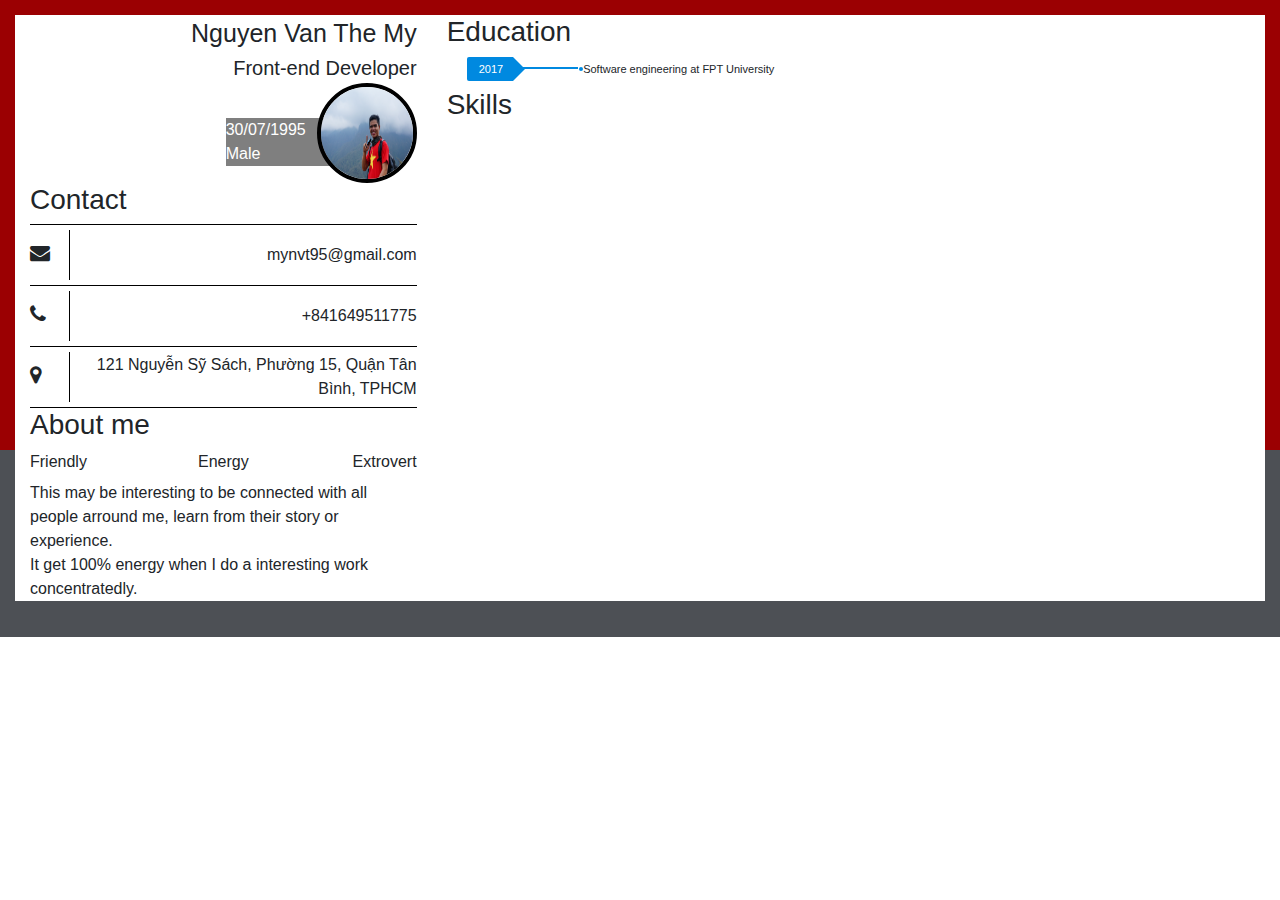
==== CV.html @ 30841711 "[mynvt] first commit" ====
<!DOCTYPE html>
<html>
<head>
    <meta charset="utf-8"/>
    <meta name="viewport" content="width=device-width, initial-scale=1.0" shrink-to-fit="no"/>
    <meta http-equiv="Content-Type" content="text/html;charset=utf-8"/>
    <meta property="fb:app_id" content="850540445088860"/>
    <meta property="og:url" content="https://leulang.herokuapp.com/blogDetail"/>
    <meta property="og:type" content="website"/>
    <meta property="og:title" content="Nguyen Van The My"/>
    <meta property="og:description" content=""/>
    <meta property="og:image" content="img/DSC09929.JPG"/>
    <meta name="keywords" content="Lều Lang, đi lang, du lịch">
    <meta name="author" content="MyNVT">
    <link href="img/DSC09929.JPG" rel="shortcut icon">
    <title>Nguyen Van The My</title>
    <link rel="stylesheet" href="lib/bootstrap-4.0.0-beta.2/dist/css/bootstrap.min.css">
    <link rel="stylesheet" href="lib/font-awesome-4.7.0/css/font-awesome.min.css">
    <link rel="stylesheet" href="css/CVStyle.css">
</head>
<body>
<div class="cv-block">
    <div class="cv-background-top"></div>
    <div class="cv-background-bottom"></div>
    <div class="cv-content-block">
        <div class="cv-content">
            <div class="container-fluid">
                <div class="row">
                    <div class="col-md-4">
                        <div class="personal-information">
                            <div class="name-block">
                                Nguyen Van The My
                            </div>
                            <div class="developer-block">
                                Front-end Developer
                            </div>
                            <div class="imgage-block">
                                <div class="imgage-info-block">
                                    <div class="birthday">
                                        30/07/1995
                                    </div>
                                    <div class="sex">
                                        Male
                                    </div>
                                </div>
                                <div class="avatar">
                                    <img src="img/DSC09929.JPG"/>
                                </div>
                            </div>
                            <div class="contact-block">
                                <h3>Contact</h3>
                                <div class="contact-detail-block">
                                    <div class="contact-detail-item">
                                       <ul>
                                           <li>
                                              <div class="contact-icon">
                                                  <i class="fa fa-envelope"></i>
                                              </div>
                                           </li>
                                           <li>
                                               <div class="contact-content">
                                                   mynvt95@gmail.com
                                               </div>
                                           </li>
                                       </ul>
                                    </div>
                                    <div class="contact-detail-item">
                                        <ul>
                                            <li>
                                                <div class="contact-icon">
                                                    <i class="fa fa-phone"></i>
                                                </div>
                                            </li>
                                            <li>
                                                <div class="contact-content">
                                                    +841649511775
                                                </div>
                                            </li>
                                        </ul>
                                    </div>
                                    <div class="contact-detail-item">
                                        <ul>
                                            <li>
                                                <div class="contact-icon">
                                                    <i class="fa fa-map-marker"></i>
                                                </div>
                                            </li>
                                            <li>
                                                <div class="contact-content">
                                                    121 Nguyễn Sỹ Sách, Phường 15, Quận Tân Bình, TPHCM
                                                </div>
                                            </li>
                                        </ul>
                                    </div>
                                </div>
                            </div>
                            <div class="about-me-block">
                                <h3>About me</h3>
                                <div class="about-me-detail-block">
                                    <div class="about-me-specific">
                                        <ul>
                                            <li>Friendly</li>
                                            <li>Energy</li>
                                            <li>Extrovert</li>
                                        </ul>
                                    </div>
                                    <div class="about-me-thinking">
                                        This may be interesting to be connected with all people arround me, learn from their story or experience.
                                        <br>
                                        It get 100% energy when I do a interesting work concentratedly.
                                    </div>
                                </div>
                            </div>
                        </div>

                    </div>
                    <div class="col-md-8">
                        <div class="education-block">
                            <h3>Education</h3>
                            <ul class="tags">
                                <li><a href="#">
                                    2017
                                    <div class="line">

                                    </div>
                                </a></li>
                                <li>
                                    <div class="education-content">
                                        Software engineering at FPT University
                                    </div>
                                </li>
                            </ul>
                        </div>
                        <div class="Skills">
                            <h3>Skills</h3>
                        </div>
                    </div>
                </div>
            </div>
        </div>
    </div>
</div>
</body>
</html>
<script src="lib/bootstrap-4.0.0-beta.2/assets/js/vendor/jquery-slim.min.js"></script>
<script src="lib/bootstrap-4.0.0-beta.2/assets/js/vendor/popper.min.js"></script>
<script src="lib/bootstrap-4.0.0-beta.2/dist/js/bootstrap.min.js"></script>
<script src="js/CV.js"></script>
---- css/CVStyle.css ----
body {
  margin: 0; }

ul {
  width: 100%;
  margin: 0;
  padding: 0; }
  ul li {
    list-style: none;
    float: left; }

.cv-background-top {
  min-height: 450px;
  background: #9B0002; }

.cv-background-bottom {
  min-height: 187px;
  background: #4D5055; }

.cv-content-block {
  position: absolute;
  top: 0;
  width: 100%; }

.cv-block {
  position: relative; }

.cv-content {
  margin: 15px;
  background: #fff; }

.name-block {
  font-size: 25px;
  text-align: right; }

.developer-block {
  font-size: 20px;
  text-align: right; }

.avatar {
  text-align: right;
  position: absolute;
  width: 100%; }
  .avatar img {
    width: 100px;
    height: 100px;
    border-radius: 50%;
    border: 4px solid #000; }

.imgage-info-block {
  position: absolute;
  top: 35px;
  width: 30%;
  right: 75px;
  background: rgba(0, 0, 0, 0.5);
  color: white; }

.imgage-block {
  position: relative;
  min-height: 100px; }

.contact-block {
  display: inline-block; }

.contact-detail-item {
  padding: 5px 0;
  border-bottom: 1px solid #000;
  float: left;
  width: 100%; }
  .contact-detail-item:first-child {
    border-top: 1px solid #000; }
  .contact-detail-item li {
    width: 90%;
    text-align: right;
    border-left: 1px solid #000;
    height: 50px; }
    .contact-detail-item li:first-child {
      width: 10%;
      border-left: none;
      text-align: left; }
    .contact-detail-item li > div {
      margin-left: auto;
      margin-right: auto;
      position: relative;
      top: 50%;
      transform: translateY(-50%); }

.contact-icon .fa {
  font-size: 20px; }

.about-me-specific {
  display: inline-block;
  width: 100%; }
  .about-me-specific li {
    width: 33.33333%; }
    .about-me-specific li:nth-child(2) {
      text-align: center; }
    .about-me-specific li:nth-child(3) {
      text-align: right; }

.tags {
  display: inline-block;
  width: 100%; }

.tags li, .tags a {
  float: left;
  height: 24px;
  line-height: 24px;
  position: relative;
  font-size: 11px; }

.tags a {
  margin-left: 20px;
  padding: 0 10px 0 12px;
  background: #0089e0;
  color: #fff;
  text-decoration: none;
  -webkit-border-bottom-left-radius: 2px;
  -moz-border-bottom-left-radius: 2px;
  -ms-border-bottom-left-radius: 2px;
  -o-border-bottom-left-radius: 2px;
  border-bottom-left-radius: 2px;
  -webkit-border-top-left-radius: 2px;
  -moz-border-top-left-radius: 2px;
  -ms-border-top-left-radius: 2px;
  -o-border-top-left-radius: 2px;
  border-top-left-radius: 2px; }

.tags a:before {
  content: "";
  float: left;
  position: absolute;
  top: 0;
  right: -12px;
  width: 0;
  height: 0;
  border-color: transparent transparent transparent #0089e0;
  border-style: solid;
  border-width: 12px 0 12px 12px; }

.tags a:after {
  content: "";
  position: absolute;
  top: 10px;
  right: -70px;
  float: left;
  width: 4px;
  height: 4px;
  -webkit-border-radius: 2px;
  -moz-border-radius: 2px;
  -ms-border-radius: 2px;
  -o-border-radius: 2px;
  border-radius: 2px;
  background: #0089e0; }

.line {
  position: absolute;
  top: 44%;
  left: 90%;
  width: 70px;
  height: 2px;
  background: #0089e0; }

.education-content {
  padding-left: 70px; }

/*# sourceMappingURL=CVStyle.css.map */
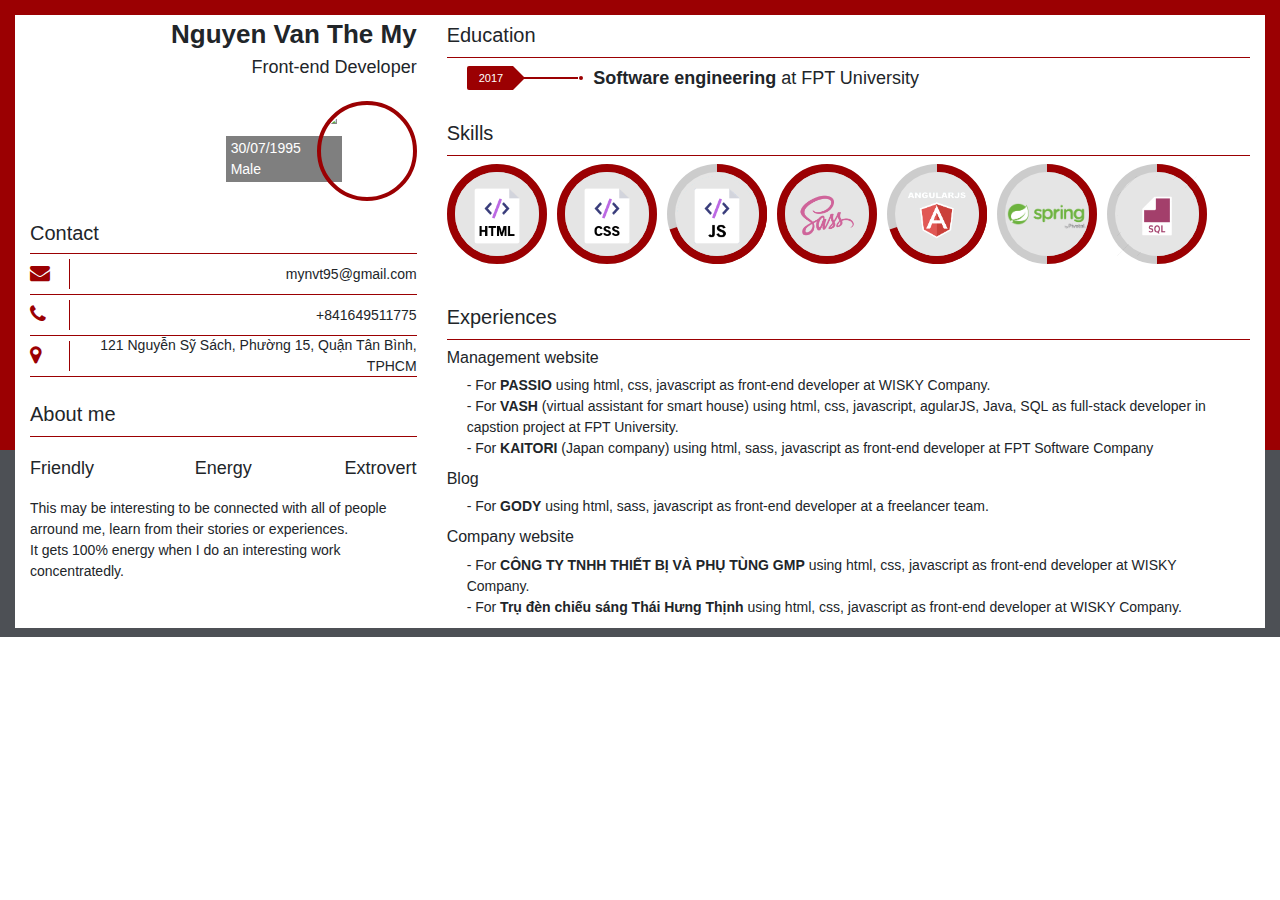
==== commit 3ac9ec6d: "no message" ====
--- a/CV.html
+++ b/CV.html
@@ -43,71 +43,80 @@
                                         Male
                                     </div>
                                 </div>
-                                <div class="avatar">
-                                    <img src="img/DSC09929.JPG"/>
-                                </div>
-                            </div>
-                            <div class="contact-block">
-                                <h3>Contact</h3>
-                                <div class="contact-detail-block">
-                                    <div class="contact-detail-item">
-                                       <ul>
-                                           <li>
-                                              <div class="contact-icon">
-                                                  <i class="fa fa-envelope"></i>
-                                              </div>
-                                           </li>
-                                           <li>
-                                               <div class="contact-content">
-                                                   mynvt95@gmail.com
-                                               </div>
-                                           </li>
-                                       </ul>
-                                    </div>
-                                    <div class="contact-detail-item">
-                                        <ul>
-                                            <li>
-                                                <div class="contact-icon">
-                                                    <i class="fa fa-phone"></i>
-                                                </div>
-                                            </li>
-                                            <li>
-                                                <div class="contact-content">
-                                                    +841649511775
-                                                </div>
-                                            </li>
-                                        </ul>
-                                    </div>
-                                    <div class="contact-detail-item">
-                                        <ul>
-                                            <li>
-                                                <div class="contact-icon">
-                                                    <i class="fa fa-map-marker"></i>
-                                                </div>
-                                            </li>
-                                            <li>
-                                                <div class="contact-content">
-                                                    121 Nguyễn Sỹ Sách, Phường 15, Quận Tân Bình, TPHCM
-                                                </div>
-                                            </li>
-                                        </ul>
-                                    </div>
-                                </div>
-                            </div>
-                            <div class="about-me-block">
-                                <h3>About me</h3>
-                                <div class="about-me-detail-block">
-                                    <div class="about-me-specific">
-                                        <ul>
-                                            <li>Friendly</li>
-                                            <li>Energy</li>
-                                            <li>Extrovert</li>
-                                        </ul>
-                                    </div>
-                                    <div class="about-me-thinking">
-                                        This may be interesting to be connected with all people arround me, learn from their story or experience.
-                                        <br>
-                                        It get 100% energy when I do a interesting work concentratedly.
+                                <div class="avatar-block">
+                                    <div class="avatar">
+                                        <div class="avatar-item">
+                                            <img src="img/DSC09929.png"/>
+                                        </div>
+                                    </div>
+                                </div>
+                            </div>
+                            <div class="block">
+                                <div class="contact-block">
+                                    <h3 class="no-border-bottom">Contact</h3>
+                                    <div class="contact-detail-block">
+                                        <div class="contact-detail-item">
+                                            <ul>
+                                                <li>
+                                                    <div class="contact-icon">
+                                                        <i class="fa fa-envelope"></i>
+                                                    </div>
+                                                </li>
+                                                <li>
+                                                    <div class="contact-content">
+                                                        mynvt95@gmail.com
+                                                    </div>
+                                                </li>
+                                            </ul>
+                                        </div>
+                                        <div class="contact-detail-item">
+                                            <ul>
+                                                <li>
+                                                    <div class="contact-icon">
+                                                        <i class="fa fa-phone"></i>
+                                                    </div>
+                                                </li>
+                                                <li>
+                                                    <div class="contact-content">
+                                                        +841649511775
+                                                    </div>
+                                                </li>
+                                            </ul>
+                                        </div>
+                                        <div class="contact-detail-item">
+                                            <ul>
+                                                <li>
+                                                    <div class="contact-icon">
+                                                        <i class="fa fa-map-marker"></i>
+                                                    </div>
+                                                </li>
+                                                <li>
+                                                    <div class="contact-content">
+                                                        121 Nguyễn Sỹ Sách, Phường 15, Quận Tân Bình, TPHCM
+                                                    </div>
+                                                </li>
+                                            </ul>
+                                        </div>
+                                    </div>
+                                </div>
+                            </div>
+                            <div class="block">
+                                <div class="about-me-block">
+                                    <h3>About me</h3>
+                                    <div class="about-me-detail-block">
+                                        <div class="about-me-specific">
+                                            <ul>
+                                                <li>Friendly</li>
+                                                <li>Energy</li>
+                                                <li>Extrovert</li>
+                                            </ul>
+                                        </div>
+                                        <div class="about-me-thinking">
+                                            This may be interesting to be connected with all of people arround me, learn
+                                            from their stories or experiences.
+                                            <br>
+                                            It gets 100% energy when I do an interesting work concentratedly.
+                                        </div>
                                     </div>
                                 </div>
                             </div>
@@ -115,24 +124,125 @@
 
                     </div>
                     <div class="col-md-8">
-                        <div class="education-block">
-                            <h3>Education</h3>
-                            <ul class="tags">
-                                <li><a href="#">
-                                    2017
-                                    <div class="line">
+                        <div class="block">
+                            <div class="education-block">
+                                <h3>Education</h3>
+                                <ul class="tags">
+                                    <li><a href="#">
+                                        2017
+                                        <div class="line">
 
-                                    </div>
-                                </a></li>
-                                <li>
-                                    <div class="education-content">
-                                        Software engineering at FPT University
-                                    </div>
-                                </li>
-                            </ul>
-                        </div>
-                        <div class="Skills">
-                            <h3>Skills</h3>
+                                        </div>
+                                    </a></li>
+                                    <li>
+                                        <div class="education-content">
+                                            <span>Software engineering</span> at FPT University
+                                        </div>
+                                    </li>
+                                </ul>
+                            </div>
+                        </div>
+                        <div class="block">
+                            <div class="skills-block">
+                                <h3>Skills</h3>
+                                <div class="skills-item">
+                                    <div class="c100 p100 small">
+                                        <span><img src="img/html-flat.png"></span>
+                                        <div class="slice">
+                                            <div class="bar"></div>
+                                            <div class="fill"></div>
+                                        </div>
+                                    </div>
+                                    <div class="c100 p100 small">
+                                        <span><img src="img/css-flat.png"></span>
+                                        <div class="slice">
+                                            <div class="bar"></div>
+                                            <div class="fill"></div>
+                                        </div>
+                                    </div>
+                                    <div class="c100 p70 small">
+                                        <span><img src="img/js-flat-128x128.png"></span>
+                                        <div class="slice">
+                                            <div class="bar"></div>
+                                            <div class="fill"></div>
+                                        </div>
+                                    </div>
+                                    <div class="c100 p100 small">
+                                        <span><img src="img/sass.png"></span>
+                                        <div class="slice">
+                                            <div class="bar"></div>
+                                            <div class="fill"></div>
+                                        </div>
+                                    </div>
+
+                                    <div class="c100 p70 small">
+                                        <span><img src="img/angular.png"></span>
+                                        <div class="slice">
+                                            <div class="bar"></div>
+                                            <div class="fill"></div>
+                                        </div>
+                                    </div>
+                                    <div class="c100 p50 small">
+                                        <span><img src="img/spring-by-pivotal.png"></span>
+                                        <div class="slice">
+                                            <div class="bar"></div>
+                                            <div class="fill"></div>
+                                        </div>
+                                    </div>
+                                    <div class="c100 p50 small">
+                                        <span><img src="img/sql.png"></span>
+                                        <div class="slice">
+                                            <div class="bar"></div>
+                                            <div class="fill"></div>
+                                        </div>
+                                    </div>
+                                </div>
+                            </div>
+                        </div>
+                        <div class="block">
+                            <div class="experiences">
+                                <h3>Experiences</h3>
+                                <div class="experiences-item">
+                                    <h5>Management website</h5>
+                                    <div class="experiences-item-content">
+                                        <div class="experiences-content">
+                                            - For <span>PASSIO</span> using html, css, javascript as front-end developer
+                                            at WISKY Company.
+                                        </div>
+                                        <div class="experiences-content">
+                                            - For <span>VASH</span> (virtual assistant for smart house) using html, css,
+                                            javascript, agularJS, Java, SQL as full-stack developer in capstion project
+                                            at FPT University.
+                                        </div>
+                                        <div class="experiences-content">
+                                            - For <span>KAITORI</span> (Japan company) using html, sass, javascript as
+                                            front-end developer at FPT Software Company
+                                        </div>
+                                    </div>
+                                </div>
+                                <div class="experiences-item">
+                                    <h5>Blog</h5>
+                                    <div class="experiences-item-content">
+                                        <div class="experiences-content">
+                                            - For <span>GODY</span> using html, sass, javascript as front-end developer
+                                            at a freelancer team.
+                                        </div>
+                                    </div>
+                                </div>
+                                <div class="experiences-item">
+                                    <h5>Company website</h5>
+                                    <div class="experiences-item-content">
+                                        <div class="experiences-content">
+                                            - For <span>CÔNG TY TNHH THIẾT BỊ VÀ PHỤ TÙNG GMP</span> using html, css,
+                                            javascript as front-end developer at WISKY Company.
+                                        </div>
+                                        <div class="experiences-content">
+                                            - For <span>Trụ đèn chiếu sáng Thái Hưng Thịnh</span> using html, css,
+                                            javascript as front-end developer at WISKY Company.
+                                        </div>
+                                    </div>
+                                </div>
+                            </div>
                         </div>
                     </div>
                 </div>
--- a/css/CVStyle.css
+++ b/css/CVStyle.css
@@ -1,5 +1,749 @@
+.rect-auto, .c100.p51 .slice, .c100.p52 .slice, .c100.p53 .slice, .c100.p54 .slice, .c100.p55 .slice, .c100.p56 .slice, .c100.p57 .slice, .c100.p58 .slice, .c100.p59 .slice, .c100.p60 .slice, .c100.p61 .slice, .c100.p62 .slice, .c100.p63 .slice, .c100.p64 .slice, .c100.p65 .slice, .c100.p66 .slice, .c100.p67 .slice, .c100.p68 .slice, .c100.p69 .slice, .c100.p70 .slice, .c100.p71 .slice, .c100.p72 .slice, .c100.p73 .slice, .c100.p74 .slice, .c100.p75 .slice, .c100.p76 .slice, .c100.p77 .slice, .c100.p78 .slice, .c100.p79 .slice, .c100.p80 .slice, .c100.p81 .slice, .c100.p82 .slice, .c100.p83 .slice, .c100.p84 .slice, .c100.p85 .slice, .c100.p86 .slice, .c100.p87 .slice, .c100.p88 .slice, .c100.p89 .slice, .c100.p90 .slice, .c100.p91 .slice, .c100.p92 .slice, .c100.p93 .slice, .c100.p94 .slice, .c100.p95 .slice, .c100.p96 .slice, .c100.p97 .slice, .c100.p98 .slice, .c100.p99 .slice, .c100.p100 .slice {
+  clip: rect(auto, auto, auto, auto); }
+
+.pie, .c100 .bar, .c100.p51 .fill, .c100.p52 .fill, .c100.p53 .fill, .c100.p54 .fill, .c100.p55 .fill, .c100.p56 .fill, .c100.p57 .fill, .c100.p58 .fill, .c100.p59 .fill, .c100.p60 .fill, .c100.p61 .fill, .c100.p62 .fill, .c100.p63 .fill, .c100.p64 .fill, .c100.p65 .fill, .c100.p66 .fill, .c100.p67 .fill, .c100.p68 .fill, .c100.p69 .fill, .c100.p70 .fill, .c100.p71 .fill, .c100.p72 .fill, .c100.p73 .fill, .c100.p74 .fill, .c100.p75 .fill, .c100.p76 .fill, .c100.p77 .fill, .c100.p78 .fill, .c100.p79 .fill, .c100.p80 .fill, .c100.p81 .fill, .c100.p82 .fill, .c100.p83 .fill, .c100.p84 .fill, .c100.p85 .fill, .c100.p86 .fill, .c100.p87 .fill, .c100.p88 .fill, .c100.p89 .fill, .c100.p90 .fill, .c100.p91 .fill, .c100.p92 .fill, .c100.p93 .fill, .c100.p94 .fill, .c100.p95 .fill, .c100.p96 .fill, .c100.p97 .fill, .c100.p98 .fill, .c100.p99 .fill, .c100.p100 .fill {
+  position: absolute;
+  border: 0.08em solid #9B0002;
+  width: 0.84em;
+  height: 0.84em;
+  clip: rect(0em, 0.5em, 1em, 0em);
+  border-radius: 50%;
+  -webkit-transform: rotate(0deg);
+  -moz-transform: rotate(0deg);
+  -ms-transform: rotate(0deg);
+  -o-transform: rotate(0deg);
+  transform: rotate(0deg); }
+
+.pie-fill, .c100.p51 .bar:after, .c100.p51 .fill, .c100.p52 .bar:after, .c100.p52 .fill, .c100.p53 .bar:after, .c100.p53 .fill, .c100.p54 .bar:after, .c100.p54 .fill, .c100.p55 .bar:after, .c100.p55 .fill, .c100.p56 .bar:after, .c100.p56 .fill, .c100.p57 .bar:after, .c100.p57 .fill, .c100.p58 .bar:after, .c100.p58 .fill, .c100.p59 .bar:after, .c100.p59 .fill, .c100.p60 .bar:after, .c100.p60 .fill, .c100.p61 .bar:after, .c100.p61 .fill, .c100.p62 .bar:after, .c100.p62 .fill, .c100.p63 .bar:after, .c100.p63 .fill, .c100.p64 .bar:after, .c100.p64 .fill, .c100.p65 .bar:after, .c100.p65 .fill, .c100.p66 .bar:after, .c100.p66 .fill, .c100.p67 .bar:after, .c100.p67 .fill, .c100.p68 .bar:after, .c100.p68 .fill, .c100.p69 .bar:after, .c100.p69 .fill, .c100.p70 .bar:after, .c100.p70 .fill, .c100.p71 .bar:after, .c100.p71 .fill, .c100.p72 .bar:after, .c100.p72 .fill, .c100.p73 .bar:after, .c100.p73 .fill, .c100.p74 .bar:after, .c100.p74 .fill, .c100.p75 .bar:after, .c100.p75 .fill, .c100.p76 .bar:after, .c100.p76 .fill, .c100.p77 .bar:after, .c100.p77 .fill, .c100.p78 .bar:after, .c100.p78 .fill, .c100.p79 .bar:after, .c100.p79 .fill, .c100.p80 .bar:after, .c100.p80 .fill, .c100.p81 .bar:after, .c100.p81 .fill, .c100.p82 .bar:after, .c100.p82 .fill, .c100.p83 .bar:after, .c100.p83 .fill, .c100.p84 .bar:after, .c100.p84 .fill, .c100.p85 .bar:after, .c100.p85 .fill, .c100.p86 .bar:after, .c100.p86 .fill, .c100.p87 .bar:after, .c100.p87 .fill, .c100.p88 .bar:after, .c100.p88 .fill, .c100.p89 .bar:after, .c100.p89 .fill, .c100.p90 .bar:after, .c100.p90 .fill, .c100.p91 .bar:after, .c100.p91 .fill, .c100.p92 .bar:after, .c100.p92 .fill, .c100.p93 .bar:after, .c100.p93 .fill, .c100.p94 .bar:after, .c100.p94 .fill, .c100.p95 .bar:after, .c100.p95 .fill, .c100.p96 .bar:after, .c100.p96 .fill, .c100.p97 .bar:after, .c100.p97 .fill, .c100.p98 .bar:after, .c100.p98 .fill, .c100.p99 .bar:after, .c100.p99 .fill, .c100.p100 .bar:after, .c100.p100 .fill {
+  -webkit-transform: rotate(180deg);
+  -moz-transform: rotate(180deg);
+  -ms-transform: rotate(180deg);
+  -o-transform: rotate(180deg);
+  transform: rotate(180deg); }
+
+.c100 {
+  position: relative;
+  font-size: 120px;
+  width: 1em;
+  height: 1em;
+  border-radius: 50%;
+  float: left;
+  margin: 0 0.1em 0.1em 0;
+  background-color: #ccc; }
+  .c100 *, .c100 *:before, .c100 *:after {
+    -webkit-box-sizing: content-box;
+    -moz-box-sizing: content-box;
+    -ms-box-sizing: content-box;
+    -o-box-sizing: content-box;
+    box-sizing: content-box; }
+  .c100.center {
+    float: none;
+    margin: 0 auto; }
+  .c100.big {
+    font-size: 240px; }
+  .c100.small {
+    font-size: 100px; }
+  .c100 > span {
+    position: absolute;
+    width: 100%;
+    z-index: 1;
+    left: 0;
+    top: 0;
+    width: 5em;
+    line-height: 5em;
+    font-size: 0.2em;
+    color: #000;
+    display: block;
+    text-align: center;
+    white-space: nowrap;
+    -webkit-transition-property: all;
+    -moz-transition-property: all;
+    -ms-transition-property: all;
+    -o-transition-property: all;
+    transition-property: all;
+    -webkit-transition-duration: 0.2s;
+    -moz-transition-duration: 0.2s;
+    -ms-transition-duration: 0.2s;
+    -o-transition-duration: 0.2s;
+    transition-duration: 0.2s;
+    -webkit-transition-timing-function: ease-out;
+    -moz-transition-timing-function: ease-out;
+    -ms-transition-timing-function: ease-out;
+    -o-transition-timing-function: ease-out;
+    transition-timing-function: ease-out; }
+  .c100:after {
+    position: absolute;
+    top: 0.08em;
+    left: 0.08em;
+    display: block;
+    content: " ";
+    border-radius: 50%;
+    background-color: #e5e5e5;
+    width: 0.84em;
+    height: 0.84em;
+    -webkit-transition-property: all;
+    -moz-transition-property: all;
+    -ms-transition-property: all;
+    -o-transition-property: all;
+    transition-property: all;
+    -webkit-transition-duration: 0.2s;
+    -moz-transition-duration: 0.2s;
+    -ms-transition-duration: 0.2s;
+    -o-transition-duration: 0.2s;
+    transition-duration: 0.2s;
+    -webkit-transition-timing-function: ease-in;
+    -moz-transition-timing-function: ease-in;
+    -ms-transition-timing-function: ease-in;
+    -o-transition-timing-function: ease-in;
+    transition-timing-function: ease-in; }
+  .c100 .slice {
+    position: absolute;
+    width: 1em;
+    height: 1em;
+    clip: rect(0em, 1em, 1em, 0.5em); }
+  .c100.p1 .bar {
+    -webkit-transform: rotate(3.6deg);
+    -moz-transform: rotate(3.6deg);
+    -ms-transform: rotate(3.6deg);
+    -o-transform: rotate(3.6deg);
+    transform: rotate(3.6deg); }
+  .c100.p2 .bar {
+    -webkit-transform: rotate(7.2deg);
+    -moz-transform: rotate(7.2deg);
+    -ms-transform: rotate(7.2deg);
+    -o-transform: rotate(7.2deg);
+    transform: rotate(7.2deg); }
+  .c100.p3 .bar {
+    -webkit-transform: rotate(10.8deg);
+    -moz-transform: rotate(10.8deg);
+    -ms-transform: rotate(10.8deg);
+    -o-transform: rotate(10.8deg);
+    transform: rotate(10.8deg); }
+  .c100.p4 .bar {
+    -webkit-transform: rotate(14.4deg);
+    -moz-transform: rotate(14.4deg);
+    -ms-transform: rotate(14.4deg);
+    -o-transform: rotate(14.4deg);
+    transform: rotate(14.4deg); }
+  .c100.p5 .bar {
+    -webkit-transform: rotate(18deg);
+    -moz-transform: rotate(18deg);
+    -ms-transform: rotate(18deg);
+    -o-transform: rotate(18deg);
+    transform: rotate(18deg); }
+  .c100.p6 .bar {
+    -webkit-transform: rotate(21.6deg);
+    -moz-transform: rotate(21.6deg);
+    -ms-transform: rotate(21.6deg);
+    -o-transform: rotate(21.6deg);
+    transform: rotate(21.6deg); }
+  .c100.p7 .bar {
+    -webkit-transform: rotate(25.2deg);
+    -moz-transform: rotate(25.2deg);
+    -ms-transform: rotate(25.2deg);
+    -o-transform: rotate(25.2deg);
+    transform: rotate(25.2deg); }
+  .c100.p8 .bar {
+    -webkit-transform: rotate(28.8deg);
+    -moz-transform: rotate(28.8deg);
+    -ms-transform: rotate(28.8deg);
+    -o-transform: rotate(28.8deg);
+    transform: rotate(28.8deg); }
+  .c100.p9 .bar {
+    -webkit-transform: rotate(32.4deg);
+    -moz-transform: rotate(32.4deg);
+    -ms-transform: rotate(32.4deg);
+    -o-transform: rotate(32.4deg);
+    transform: rotate(32.4deg); }
+  .c100.p10 .bar {
+    -webkit-transform: rotate(36deg);
+    -moz-transform: rotate(36deg);
+    -ms-transform: rotate(36deg);
+    -o-transform: rotate(36deg);
+    transform: rotate(36deg); }
+  .c100.p11 .bar {
+    -webkit-transform: rotate(39.6deg);
+    -moz-transform: rotate(39.6deg);
+    -ms-transform: rotate(39.6deg);
+    -o-transform: rotate(39.6deg);
+    transform: rotate(39.6deg); }
+  .c100.p12 .bar {
+    -webkit-transform: rotate(43.2deg);
+    -moz-transform: rotate(43.2deg);
+    -ms-transform: rotate(43.2deg);
+    -o-transform: rotate(43.2deg);
+    transform: rotate(43.2deg); }
+  .c100.p13 .bar {
+    -webkit-transform: rotate(46.8deg);
+    -moz-transform: rotate(46.8deg);
+    -ms-transform: rotate(46.8deg);
+    -o-transform: rotate(46.8deg);
+    transform: rotate(46.8deg); }
+  .c100.p14 .bar {
+    -webkit-transform: rotate(50.4deg);
+    -moz-transform: rotate(50.4deg);
+    -ms-transform: rotate(50.4deg);
+    -o-transform: rotate(50.4deg);
+    transform: rotate(50.4deg); }
+  .c100.p15 .bar {
+    -webkit-transform: rotate(54deg);
+    -moz-transform: rotate(54deg);
+    -ms-transform: rotate(54deg);
+    -o-transform: rotate(54deg);
+    transform: rotate(54deg); }
+  .c100.p16 .bar {
+    -webkit-transform: rotate(57.6deg);
+    -moz-transform: rotate(57.6deg);
+    -ms-transform: rotate(57.6deg);
+    -o-transform: rotate(57.6deg);
+    transform: rotate(57.6deg); }
+  .c100.p17 .bar {
+    -webkit-transform: rotate(61.2deg);
+    -moz-transform: rotate(61.2deg);
+    -ms-transform: rotate(61.2deg);
+    -o-transform: rotate(61.2deg);
+    transform: rotate(61.2deg); }
+  .c100.p18 .bar {
+    -webkit-transform: rotate(64.8deg);
+    -moz-transform: rotate(64.8deg);
+    -ms-transform: rotate(64.8deg);
+    -o-transform: rotate(64.8deg);
+    transform: rotate(64.8deg); }
+  .c100.p19 .bar {
+    -webkit-transform: rotate(68.4deg);
+    -moz-transform: rotate(68.4deg);
+    -ms-transform: rotate(68.4deg);
+    -o-transform: rotate(68.4deg);
+    transform: rotate(68.4deg); }
+  .c100.p20 .bar {
+    -webkit-transform: rotate(72deg);
+    -moz-transform: rotate(72deg);
+    -ms-transform: rotate(72deg);
+    -o-transform: rotate(72deg);
+    transform: rotate(72deg); }
+  .c100.p21 .bar {
+    -webkit-transform: rotate(75.6deg);
+    -moz-transform: rotate(75.6deg);
+    -ms-transform: rotate(75.6deg);
+    -o-transform: rotate(75.6deg);
+    transform: rotate(75.6deg); }
+  .c100.p22 .bar {
+    -webkit-transform: rotate(79.2deg);
+    -moz-transform: rotate(79.2deg);
+    -ms-transform: rotate(79.2deg);
+    -o-transform: rotate(79.2deg);
+    transform: rotate(79.2deg); }
+  .c100.p23 .bar {
+    -webkit-transform: rotate(82.8deg);
+    -moz-transform: rotate(82.8deg);
+    -ms-transform: rotate(82.8deg);
+    -o-transform: rotate(82.8deg);
+    transform: rotate(82.8deg); }
+  .c100.p24 .bar {
+    -webkit-transform: rotate(86.4deg);
+    -moz-transform: rotate(86.4deg);
+    -ms-transform: rotate(86.4deg);
+    -o-transform: rotate(86.4deg);
+    transform: rotate(86.4deg); }
+  .c100.p25 .bar {
+    -webkit-transform: rotate(90deg);
+    -moz-transform: rotate(90deg);
+    -ms-transform: rotate(90deg);
+    -o-transform: rotate(90deg);
+    transform: rotate(90deg); }
+  .c100.p26 .bar {
+    -webkit-transform: rotate(93.6deg);
+    -moz-transform: rotate(93.6deg);
+    -ms-transform: rotate(93.6deg);
+    -o-transform: rotate(93.6deg);
+    transform: rotate(93.6deg); }
+  .c100.p27 .bar {
+    -webkit-transform: rotate(97.2deg);
+    -moz-transform: rotate(97.2deg);
+    -ms-transform: rotate(97.2deg);
+    -o-transform: rotate(97.2deg);
+    transform: rotate(97.2deg); }
+  .c100.p28 .bar {
+    -webkit-transform: rotate(100.8deg);
+    -moz-transform: rotate(100.8deg);
+    -ms-transform: rotate(100.8deg);
+    -o-transform: rotate(100.8deg);
+    transform: rotate(100.8deg); }
+  .c100.p29 .bar {
+    -webkit-transform: rotate(104.4deg);
+    -moz-transform: rotate(104.4deg);
+    -ms-transform: rotate(104.4deg);
+    -o-transform: rotate(104.4deg);
+    transform: rotate(104.4deg); }
+  .c100.p30 .bar {
+    -webkit-transform: rotate(108deg);
+    -moz-transform: rotate(108deg);
+    -ms-transform: rotate(108deg);
+    -o-transform: rotate(108deg);
+    transform: rotate(108deg); }
+  .c100.p31 .bar {
+    -webkit-transform: rotate(111.6deg);
+    -moz-transform: rotate(111.6deg);
+    -ms-transform: rotate(111.6deg);
+    -o-transform: rotate(111.6deg);
+    transform: rotate(111.6deg); }
+  .c100.p32 .bar {
+    -webkit-transform: rotate(115.2deg);
+    -moz-transform: rotate(115.2deg);
+    -ms-transform: rotate(115.2deg);
+    -o-transform: rotate(115.2deg);
+    transform: rotate(115.2deg); }
+  .c100.p33 .bar {
+    -webkit-transform: rotate(118.8deg);
+    -moz-transform: rotate(118.8deg);
+    -ms-transform: rotate(118.8deg);
+    -o-transform: rotate(118.8deg);
+    transform: rotate(118.8deg); }
+  .c100.p34 .bar {
+    -webkit-transform: rotate(122.4deg);
+    -moz-transform: rotate(122.4deg);
+    -ms-transform: rotate(122.4deg);
+    -o-transform: rotate(122.4deg);
+    transform: rotate(122.4deg); }
+  .c100.p35 .bar {
+    -webkit-transform: rotate(126deg);
+    -moz-transform: rotate(126deg);
+    -ms-transform: rotate(126deg);
+    -o-transform: rotate(126deg);
+    transform: rotate(126deg); }
+  .c100.p36 .bar {
+    -webkit-transform: rotate(129.6deg);
+    -moz-transform: rotate(129.6deg);
+    -ms-transform: rotate(129.6deg);
+    -o-transform: rotate(129.6deg);
+    transform: rotate(129.6deg); }
+  .c100.p37 .bar {
+    -webkit-transform: rotate(133.2deg);
+    -moz-transform: rotate(133.2deg);
+    -ms-transform: rotate(133.2deg);
+    -o-transform: rotate(133.2deg);
+    transform: rotate(133.2deg); }
+  .c100.p38 .bar {
+    -webkit-transform: rotate(136.8deg);
+    -moz-transform: rotate(136.8deg);
+    -ms-transform: rotate(136.8deg);
+    -o-transform: rotate(136.8deg);
+    transform: rotate(136.8deg); }
+  .c100.p39 .bar {
+    -webkit-transform: rotate(140.4deg);
+    -moz-transform: rotate(140.4deg);
+    -ms-transform: rotate(140.4deg);
+    -o-transform: rotate(140.4deg);
+    transform: rotate(140.4deg); }
+  .c100.p40 .bar {
+    -webkit-transform: rotate(144deg);
+    -moz-transform: rotate(144deg);
+    -ms-transform: rotate(144deg);
+    -o-transform: rotate(144deg);
+    transform: rotate(144deg); }
+  .c100.p41 .bar {
+    -webkit-transform: rotate(147.6deg);
+    -moz-transform: rotate(147.6deg);
+    -ms-transform: rotate(147.6deg);
+    -o-transform: rotate(147.6deg);
+    transform: rotate(147.6deg); }
+  .c100.p42 .bar {
+    -webkit-transform: rotate(151.2deg);
+    -moz-transform: rotate(151.2deg);
+    -ms-transform: rotate(151.2deg);
+    -o-transform: rotate(151.2deg);
+    transform: rotate(151.2deg); }
+  .c100.p43 .bar {
+    -webkit-transform: rotate(154.8deg);
+    -moz-transform: rotate(154.8deg);
+    -ms-transform: rotate(154.8deg);
+    -o-transform: rotate(154.8deg);
+    transform: rotate(154.8deg); }
+  .c100.p44 .bar {
+    -webkit-transform: rotate(158.4deg);
+    -moz-transform: rotate(158.4deg);
+    -ms-transform: rotate(158.4deg);
+    -o-transform: rotate(158.4deg);
+    transform: rotate(158.4deg); }
+  .c100.p45 .bar {
+    -webkit-transform: rotate(162deg);
+    -moz-transform: rotate(162deg);
+    -ms-transform: rotate(162deg);
+    -o-transform: rotate(162deg);
+    transform: rotate(162deg); }
+  .c100.p46 .bar {
+    -webkit-transform: rotate(165.6deg);
+    -moz-transform: rotate(165.6deg);
+    -ms-transform: rotate(165.6deg);
+    -o-transform: rotate(165.6deg);
+    transform: rotate(165.6deg); }
+  .c100.p47 .bar {
+    -webkit-transform: rotate(169.2deg);
+    -moz-transform: rotate(169.2deg);
+    -ms-transform: rotate(169.2deg);
+    -o-transform: rotate(169.2deg);
+    transform: rotate(169.2deg); }
+  .c100.p48 .bar {
+    -webkit-transform: rotate(172.8deg);
+    -moz-transform: rotate(172.8deg);
+    -ms-transform: rotate(172.8deg);
+    -o-transform: rotate(172.8deg);
+    transform: rotate(172.8deg); }
+  .c100.p49 .bar {
+    -webkit-transform: rotate(176.4deg);
+    -moz-transform: rotate(176.4deg);
+    -ms-transform: rotate(176.4deg);
+    -o-transform: rotate(176.4deg);
+    transform: rotate(176.4deg); }
+  .c100.p50 .bar {
+    -webkit-transform: rotate(180deg);
+    -moz-transform: rotate(180deg);
+    -ms-transform: rotate(180deg);
+    -o-transform: rotate(180deg);
+    transform: rotate(180deg); }
+  .c100.p51 .bar {
+    -webkit-transform: rotate(183.6deg);
+    -moz-transform: rotate(183.6deg);
+    -ms-transform: rotate(183.6deg);
+    -o-transform: rotate(183.6deg);
+    transform: rotate(183.6deg); }
+  .c100.p52 .bar {
+    -webkit-transform: rotate(187.2deg);
+    -moz-transform: rotate(187.2deg);
+    -ms-transform: rotate(187.2deg);
+    -o-transform: rotate(187.2deg);
+    transform: rotate(187.2deg); }
+  .c100.p53 .bar {
+    -webkit-transform: rotate(190.8deg);
+    -moz-transform: rotate(190.8deg);
+    -ms-transform: rotate(190.8deg);
+    -o-transform: rotate(190.8deg);
+    transform: rotate(190.8deg); }
+  .c100.p54 .bar {
+    -webkit-transform: rotate(194.4deg);
+    -moz-transform: rotate(194.4deg);
+    -ms-transform: rotate(194.4deg);
+    -o-transform: rotate(194.4deg);
+    transform: rotate(194.4deg); }
+  .c100.p55 .bar {
+    -webkit-transform: rotate(198deg);
+    -moz-transform: rotate(198deg);
+    -ms-transform: rotate(198deg);
+    -o-transform: rotate(198deg);
+    transform: rotate(198deg); }
+  .c100.p56 .bar {
+    -webkit-transform: rotate(201.6deg);
+    -moz-transform: rotate(201.6deg);
+    -ms-transform: rotate(201.6deg);
+    -o-transform: rotate(201.6deg);
+    transform: rotate(201.6deg); }
+  .c100.p57 .bar {
+    -webkit-transform: rotate(205.2deg);
+    -moz-transform: rotate(205.2deg);
+    -ms-transform: rotate(205.2deg);
+    -o-transform: rotate(205.2deg);
+    transform: rotate(205.2deg); }
+  .c100.p58 .bar {
+    -webkit-transform: rotate(208.8deg);
+    -moz-transform: rotate(208.8deg);
+    -ms-transform: rotate(208.8deg);
+    -o-transform: rotate(208.8deg);
+    transform: rotate(208.8deg); }
+  .c100.p59 .bar {
+    -webkit-transform: rotate(212.4deg);
+    -moz-transform: rotate(212.4deg);
+    -ms-transform: rotate(212.4deg);
+    -o-transform: rotate(212.4deg);
+    transform: rotate(212.4deg); }
+  .c100.p60 .bar {
+    -webkit-transform: rotate(216deg);
+    -moz-transform: rotate(216deg);
+    -ms-transform: rotate(216deg);
+    -o-transform: rotate(216deg);
+    transform: rotate(216deg); }
+  .c100.p61 .bar {
+    -webkit-transform: rotate(219.6deg);
+    -moz-transform: rotate(219.6deg);
+    -ms-transform: rotate(219.6deg);
+    -o-transform: rotate(219.6deg);
+    transform: rotate(219.6deg); }
+  .c100.p62 .bar {
+    -webkit-transform: rotate(223.2deg);
+    -moz-transform: rotate(223.2deg);
+    -ms-transform: rotate(223.2deg);
+    -o-transform: rotate(223.2deg);
+    transform: rotate(223.2deg); }
+  .c100.p63 .bar {
+    -webkit-transform: rotate(226.8deg);
+    -moz-transform: rotate(226.8deg);
+    -ms-transform: rotate(226.8deg);
+    -o-transform: rotate(226.8deg);
+    transform: rotate(226.8deg); }
+  .c100.p64 .bar {
+    -webkit-transform: rotate(230.4deg);
+    -moz-transform: rotate(230.4deg);
+    -ms-transform: rotate(230.4deg);
+    -o-transform: rotate(230.4deg);
+    transform: rotate(230.4deg); }
+  .c100.p65 .bar {
+    -webkit-transform: rotate(234deg);
+    -moz-transform: rotate(234deg);
+    -ms-transform: rotate(234deg);
+    -o-transform: rotate(234deg);
+    transform: rotate(234deg); }
+  .c100.p66 .bar {
+    -webkit-transform: rotate(237.6deg);
+    -moz-transform: rotate(237.6deg);
+    -ms-transform: rotate(237.6deg);
+    -o-transform: rotate(237.6deg);
+    transform: rotate(237.6deg); }
+  .c100.p67 .bar {
+    -webkit-transform: rotate(241.2deg);
+    -moz-transform: rotate(241.2deg);
+    -ms-transform: rotate(241.2deg);
+    -o-transform: rotate(241.2deg);
+    transform: rotate(241.2deg); }
+  .c100.p68 .bar {
+    -webkit-transform: rotate(244.8deg);
+    -moz-transform: rotate(244.8deg);
+    -ms-transform: rotate(244.8deg);
+    -o-transform: rotate(244.8deg);
+    transform: rotate(244.8deg); }
+  .c100.p69 .bar {
+    -webkit-transform: rotate(248.4deg);
+    -moz-transform: rotate(248.4deg);
+    -ms-transform: rotate(248.4deg);
+    -o-transform: rotate(248.4deg);
+    transform: rotate(248.4deg); }
+  .c100.p70 .bar {
+    -webkit-transform: rotate(252deg);
+    -moz-transform: rotate(252deg);
+    -ms-transform: rotate(252deg);
+    -o-transform: rotate(252deg);
+    transform: rotate(252deg); }
+  .c100.p71 .bar {
+    -webkit-transform: rotate(255.6deg);
+    -moz-transform: rotate(255.6deg);
+    -ms-transform: rotate(255.6deg);
+    -o-transform: rotate(255.6deg);
+    transform: rotate(255.6deg); }
+  .c100.p72 .bar {
+    -webkit-transform: rotate(259.2deg);
+    -moz-transform: rotate(259.2deg);
+    -ms-transform: rotate(259.2deg);
+    -o-transform: rotate(259.2deg);
+    transform: rotate(259.2deg); }
+  .c100.p73 .bar {
+    -webkit-transform: rotate(262.8deg);
+    -moz-transform: rotate(262.8deg);
+    -ms-transform: rotate(262.8deg);
+    -o-transform: rotate(262.8deg);
+    transform: rotate(262.8deg); }
+  .c100.p74 .bar {
+    -webkit-transform: rotate(266.4deg);
+    -moz-transform: rotate(266.4deg);
+    -ms-transform: rotate(266.4deg);
+    -o-transform: rotate(266.4deg);
+    transform: rotate(266.4deg); }
+  .c100.p75 .bar {
+    -webkit-transform: rotate(270deg);
+    -moz-transform: rotate(270deg);
+    -ms-transform: rotate(270deg);
+    -o-transform: rotate(270deg);
+    transform: rotate(270deg); }
+  .c100.p76 .bar {
+    -webkit-transform: rotate(273.6deg);
+    -moz-transform: rotate(273.6deg);
+    -ms-transform: rotate(273.6deg);
+    -o-transform: rotate(273.6deg);
+    transform: rotate(273.6deg); }
+  .c100.p77 .bar {
+    -webkit-transform: rotate(277.2deg);
+    -moz-transform: rotate(277.2deg);
+    -ms-transform: rotate(277.2deg);
+    -o-transform: rotate(277.2deg);
+    transform: rotate(277.2deg); }
+  .c100.p78 .bar {
+    -webkit-transform: rotate(280.8deg);
+    -moz-transform: rotate(280.8deg);
+    -ms-transform: rotate(280.8deg);
+    -o-transform: rotate(280.8deg);
+    transform: rotate(280.8deg); }
+  .c100.p79 .bar {
+    -webkit-transform: rotate(284.4deg);
+    -moz-transform: rotate(284.4deg);
+    -ms-transform: rotate(284.4deg);
+    -o-transform: rotate(284.4deg);
+    transform: rotate(284.4deg); }
+  .c100.p80 .bar {
+    -webkit-transform: rotate(288deg);
+    -moz-transform: rotate(288deg);
+    -ms-transform: rotate(288deg);
+    -o-transform: rotate(288deg);
+    transform: rotate(288deg); }
+  .c100.p81 .bar {
+    -webkit-transform: rotate(291.6deg);
+    -moz-transform: rotate(291.6deg);
+    -ms-transform: rotate(291.6deg);
+    -o-transform: rotate(291.6deg);
+    transform: rotate(291.6deg); }
+  .c100.p82 .bar {
+    -webkit-transform: rotate(295.2deg);
+    -moz-transform: rotate(295.2deg);
+    -ms-transform: rotate(295.2deg);
+    -o-transform: rotate(295.2deg);
+    transform: rotate(295.2deg); }
+  .c100.p83 .bar {
+    -webkit-transform: rotate(298.8deg);
+    -moz-transform: rotate(298.8deg);
+    -ms-transform: rotate(298.8deg);
+    -o-transform: rotate(298.8deg);
+    transform: rotate(298.8deg); }
+  .c100.p84 .bar {
+    -webkit-transform: rotate(302.4deg);
+    -moz-transform: rotate(302.4deg);
+    -ms-transform: rotate(302.4deg);
+    -o-transform: rotate(302.4deg);
+    transform: rotate(302.4deg); }
+  .c100.p85 .bar {
+    -webkit-transform: rotate(306deg);
+    -moz-transform: rotate(306deg);
+    -ms-transform: rotate(306deg);
+    -o-transform: rotate(306deg);
+    transform: rotate(306deg); }
+  .c100.p86 .bar {
+    -webkit-transform: rotate(309.6deg);
+    -moz-transform: rotate(309.6deg);
+    -ms-transform: rotate(309.6deg);
+    -o-transform: rotate(309.6deg);
+    transform: rotate(309.6deg); }
+  .c100.p87 .bar {
+    -webkit-transform: rotate(313.2deg);
+    -moz-transform: rotate(313.2deg);
+    -ms-transform: rotate(313.2deg);
+    -o-transform: rotate(313.2deg);
+    transform: rotate(313.2deg); }
+  .c100.p88 .bar {
+    -webkit-transform: rotate(316.8deg);
+    -moz-transform: rotate(316.8deg);
+    -ms-transform: rotate(316.8deg);
+    -o-transform: rotate(316.8deg);
+    transform: rotate(316.8deg); }
+  .c100.p89 .bar {
+    -webkit-transform: rotate(320.4deg);
+    -moz-transform: rotate(320.4deg);
+    -ms-transform: rotate(320.4deg);
+    -o-transform: rotate(320.4deg);
+    transform: rotate(320.4deg); }
+  .c100.p90 .bar {
+    -webkit-transform: rotate(324deg);
+    -moz-transform: rotate(324deg);
+    -ms-transform: rotate(324deg);
+    -o-transform: rotate(324deg);
+    transform: rotate(324deg); }
+  .c100.p91 .bar {
+    -webkit-transform: rotate(327.6deg);
+    -moz-transform: rotate(327.6deg);
+    -ms-transform: rotate(327.6deg);
+    -o-transform: rotate(327.6deg);
+    transform: rotate(327.6deg); }
+  .c100.p92 .bar {
+    -webkit-transform: rotate(331.2deg);
+    -moz-transform: rotate(331.2deg);
+    -ms-transform: rotate(331.2deg);
+    -o-transform: rotate(331.2deg);
+    transform: rotate(331.2deg); }
+  .c100.p93 .bar {
+    -webkit-transform: rotate(334.8deg);
+    -moz-transform: rotate(334.8deg);
+    -ms-transform: rotate(334.8deg);
+    -o-transform: rotate(334.8deg);
+    transform: rotate(334.8deg); }
+  .c100.p94 .bar {
+    -webkit-transform: rotate(338.4deg);
+    -moz-transform: rotate(338.4deg);
+    -ms-transform: rotate(338.4deg);
+    -o-transform: rotate(338.4deg);
+    transform: rotate(338.4deg); }
+  .c100.p95 .bar {
+    -webkit-transform: rotate(342deg);
+    -moz-transform: rotate(342deg);
+    -ms-transform: rotate(342deg);
+    -o-transform: rotate(342deg);
+    transform: rotate(342deg); }
+  .c100.p96 .bar {
+    -webkit-transform: rotate(345.6deg);
+    -moz-transform: rotate(345.6deg);
+    -ms-transform: rotate(345.6deg);
+    -o-transform: rotate(345.6deg);
+    transform: rotate(345.6deg); }
+  .c100.p97 .bar {
+    -webkit-transform: rotate(349.2deg);
+    -moz-transform: rotate(349.2deg);
+    -ms-transform: rotate(349.2deg);
+    -o-transform: rotate(349.2deg);
+    transform: rotate(349.2deg); }
+  .c100.p98 .bar {
+    -webkit-transform: rotate(352.8deg);
+    -moz-transform: rotate(352.8deg);
+    -ms-transform: rotate(352.8deg);
+    -o-transform: rotate(352.8deg);
+    transform: rotate(352.8deg); }
+  .c100.p99 .bar {
+    -webkit-transform: rotate(356.4deg);
+    -moz-transform: rotate(356.4deg);
+    -ms-transform: rotate(356.4deg);
+    -o-transform: rotate(356.4deg);
+    transform: rotate(356.4deg); }
+  .c100.p100 .bar {
+    -webkit-transform: rotate(360deg);
+    -moz-transform: rotate(360deg);
+    -ms-transform: rotate(360deg);
+    -o-transform: rotate(360deg);
+    transform: rotate(360deg); }
+  .c100:hover {
+    cursor: default; }
+    .c100:hover > span {
+      width: 3.33em;
+      line-height: 3.33em;
+      font-size: 0.3em;
+      color: #9B0002; }
+    .c100:hover:after {
+      top: 0.04em;
+      left: 0.04em;
+      width: 0.92em;
+      height: 0.92em; }
+  .c100.dark {
+    background-color: #777; }
+    .c100.dark .bar,
+    .c100.dark .fill {
+      border-color: #c6ff00 !important; }
+    .c100.dark > span {
+      color: #777; }
+    .c100.dark:after {
+      background-color: #666; }
+    .c100.dark:hover > span {
+      color: #c6ff00; }
+  .c100.green .bar, .c100.green .fill {
+    border-color: #4db53c !important; }
+  .c100.green:hover > span {
+    color: #4db53c; }
+  .c100.green.dark .bar, .c100.green.dark .fill {
+    border-color: #5fd400 !important; }
+  .c100.green.dark:hover > span {
+    color: #5fd400; }
+  .c100.orange .bar, .c100.orange .fill {
+    border-color: #dd9d22 !important; }
+  .c100.orange:hover > span {
+    color: #dd9d22; }
+  .c100.orange.dark .bar, .c100.orange.dark .fill {
+    border-color: #e08833 !important; }
+  .c100.orange.dark:hover > span {
+    color: #e08833; }
+
 body {
-  margin: 0; }
+  margin: 0;
+  font-size: 14px; }
 
 ul {
   width: 100%;
@@ -9,6 +753,21 @@
     list-style: none;
     float: left; }
 
+h3 {
+  border-bottom: 1px solid #9B0002;
+  padding-bottom: 10px;
+  font-size: 20px; }
+
+h4 {
+  font-size: 18px; }
+
+h5 {
+  font-size: 16px; }
+
+.no-border-bottom {
+  border-bottom: none;
+  padding-bottom: 0; }
+
 .cv-background-top {
   min-height: 450px;
   background: #9B0002; }
@@ -30,50 +789,72 @@
   background: #fff; }
 
 .name-block {
-  font-size: 25px;
+  font-size: 26px;
+  font-weight: 700;
   text-align: right; }
 
 .developer-block {
-  font-size: 20px;
+  font-size: 18px;
   text-align: right; }
 
+.avatar-block {
+  float: right; }
+
 .avatar {
-  text-align: right;
+  width: 100px;
+  height: 100px;
+  position: relative; }
+  .avatar:before {
+    content: '';
+    display: block;
+    padding-top: 100%; }
+  .avatar > *:first-child {
+    width: 100%;
+    height: 100%;
+    position: absolute;
+    top: 0;
+    left: 0;
+    overflow: hidden; }
+    .avatar > *:first-child img {
+      width: 100%;
+      height: auto; }
+  .avatar .avatar-item {
+    border-radius: 50%;
+    border: 4px solid #9B0002; }
+    .avatar .avatar-item img {
+      width: auto;
+      height: 100%;
+      overflow: hidden; }
+
+.imgage-info-block {
+  background: rgba(0, 0, 0, 0.5);
+  color: white;
+  padding: 2px 5px;
   position: absolute;
-  width: 100%; }
-  .avatar img {
-    width: 100px;
-    height: 100px;
-    border-radius: 50%;
-    border: 4px solid #000; }
-
-.imgage-info-block {
-  position: absolute;
+  right: 75px;
   top: 35px;
-  width: 30%;
-  right: 75px;
-  background: rgba(0, 0, 0, 0.5);
-  color: white; }
+  width: 30%; }
 
 .imgage-block {
-  position: relative;
-  min-height: 100px; }
+  min-height: 100px;
+  margin: 20px 0;
+  position: relative; }
 
 .contact-block {
   display: inline-block; }
 
 .contact-detail-item {
   padding: 5px 0;
-  border-bottom: 1px solid #000;
+  border-bottom: 1px solid #9B0002;
   float: left;
   width: 100%; }
   .contact-detail-item:first-child {
-    border-top: 1px solid #000; }
+    border-top: 1px solid #9B0002; }
   .contact-detail-item li {
     width: 90%;
     text-align: right;
-    border-left: 1px solid #000;
-    height: 50px; }
+    border-left: 1px solid #9B0002;
+    height: 30px; }
     .contact-detail-item li:first-child {
       width: 10%;
       border-left: none;
@@ -86,13 +867,16 @@
       transform: translateY(-50%); }
 
 .contact-icon .fa {
-  font-size: 20px; }
+  font-size: 20px;
+  color: #9B0002; }
 
 .about-me-specific {
   display: inline-block;
-  width: 100%; }
+  width: 100%;
+  margin: 10px 0; }
   .about-me-specific li {
-    width: 33.33333%; }
+    width: 33.33333%;
+    font-size: 18px; }
     .about-me-specific li:nth-child(2) {
       text-align: center; }
     .about-me-specific li:nth-child(3) {
@@ -112,7 +896,7 @@
 .tags a {
   margin-left: 20px;
   padding: 0 10px 0 12px;
-  background: #0089e0;
+  background: #9B0002;
   color: #fff;
   text-decoration: none;
   -webkit-border-bottom-left-radius: 2px;
@@ -134,7 +918,7 @@
   right: -12px;
   width: 0;
   height: 0;
-  border-color: transparent transparent transparent #0089e0;
+  border-color: transparent transparent transparent #9B0002;
   border-style: solid;
   border-width: 12px 0 12px 12px; }
 
@@ -151,7 +935,7 @@
   -ms-border-radius: 2px;
   -o-border-radius: 2px;
   border-radius: 2px;
-  background: #0089e0; }
+  background: #9B0002; }
 
 .line {
   position: absolute;
@@ -159,9 +943,35 @@
   left: 90%;
   width: 70px;
   height: 2px;
-  background: #0089e0; }
+  background: #9B0002; }
 
 .education-content {
-  padding-left: 70px; }
+  padding-left: 80px;
+  font-size: 18px; }
+  .education-content span {
+    font-weight: 700; }
+
+.skills-item {
+  display: inline-block;
+  width: 100%; }
+  .skills-item img {
+    width: 80px; }
+
+.education-block {
+  margin-top: 8px; }
+
+.block {
+  margin-bottom: 25px; }
+  .block:last-child {
+    margin-bottom: 0; }
+
+.experiences-item {
+  margin-bottom: 10px; }
+
+.experiences-item-content {
+  padding: 0 20px; }
+
+.experiences-content span {
+  font-weight: 700; }
 
 /*# sourceMappingURL=CVStyle.css.map */
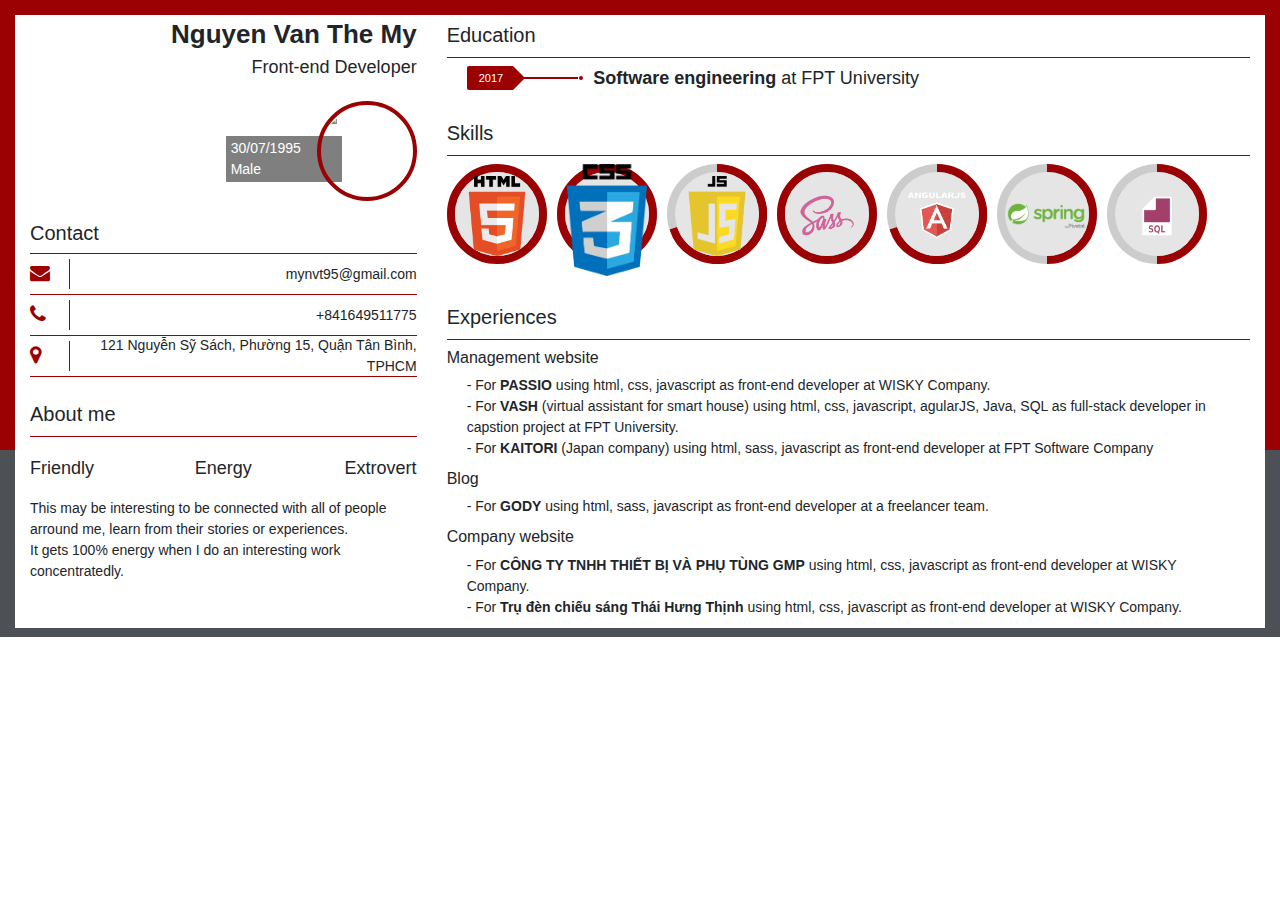
==== commit db06f3aa: "no message" ====
--- a/CV.html
+++ b/CV.html
@@ -147,21 +147,21 @@
                                 <h3>Skills</h3>
                                 <div class="skills-item">
                                     <div class="c100 p100 small">
-                                        <span><img src="img/html-flat.png"></span>
+                                        <span><img src="img/HTML5_Logo_5121.png"></span>
                                         <div class="slice">
                                             <div class="bar"></div>
                                             <div class="fill"></div>
                                         </div>
                                     </div>
                                     <div class="c100 p100 small">
-                                        <span><img src="img/css-flat.png"></span>
+                                        <span><img src="img/css3.png"></span>
                                         <div class="slice">
                                             <div class="bar"></div>
                                             <div class="fill"></div>
                                         </div>
                                     </div>
                                     <div class="c100 p70 small">
-                                        <span><img src="img/js-flat-128x128.png"></span>
+                                        <span><img src="img/js-logo.png"></span>
                                         <div class="slice">
                                             <div class="bar"></div>
                                             <div class="fill"></div>
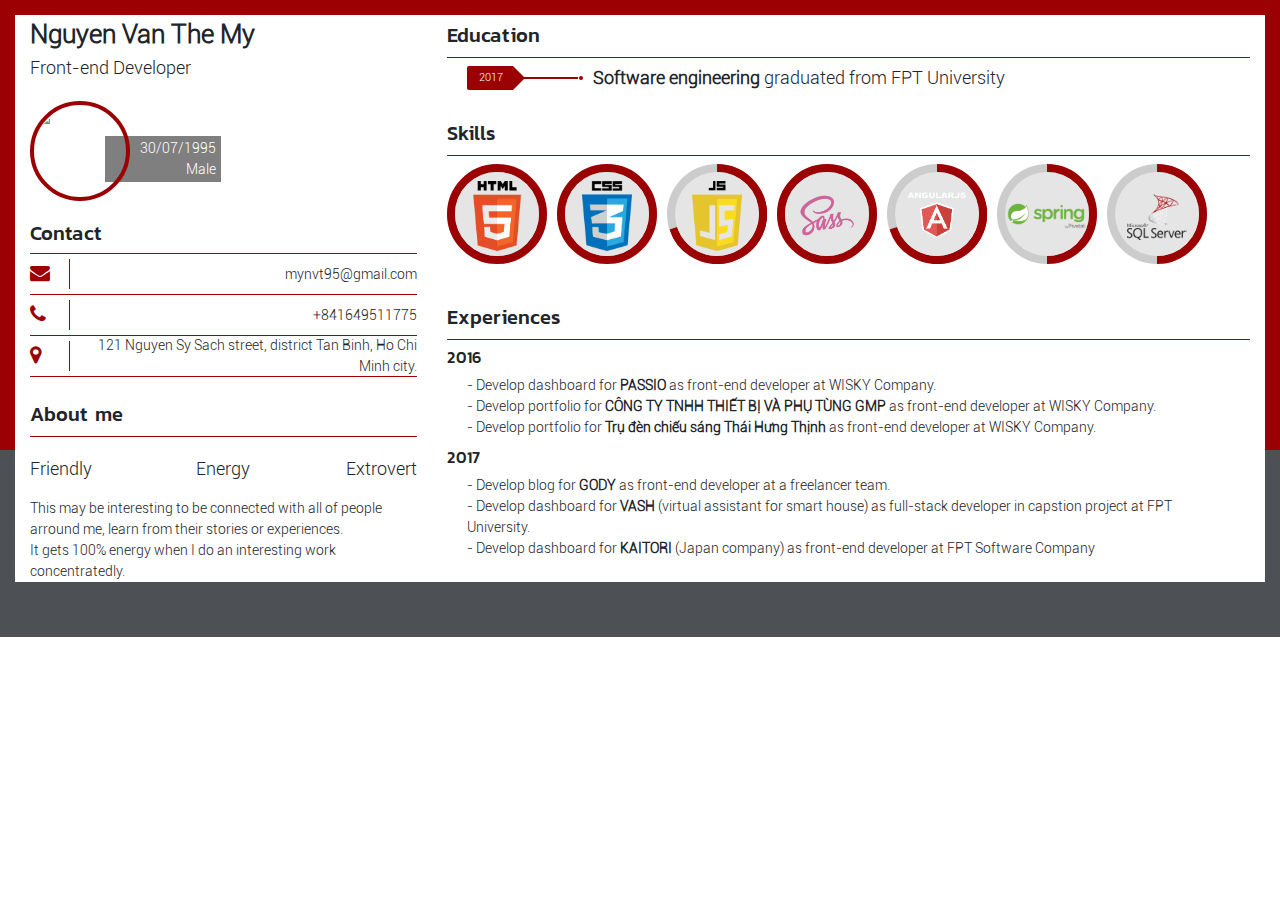
==== commit 58f3c5f4: "no message" ====
--- a/CV.html
+++ b/CV.html
@@ -92,7 +92,7 @@
                                                 </li>
                                                 <li>
                                                     <div class="contact-content">
-                                                        121 Nguyễn Sỹ Sách, Phường 15, Quận Tân Bình, TPHCM
+                                                        121 Nguyen Sy Sach street, district Tan Binh, Ho Chi Minh city.
                                                     </div>
                                                 </li>
                                             </ul>
@@ -136,7 +136,7 @@
                                     </a></li>
                                     <li>
                                         <div class="education-content">
-                                            <span>Software engineering</span> at FPT University
+                                            <span>Software engineering</span> graduated from FPT University
                                         </div>
                                     </li>
                                 </ul>
@@ -190,7 +190,7 @@
                                         </div>
                                     </div>
                                     <div class="c100 p50 small">
-                                        <span><img src="img/sql.png"></span>
+                                        <span><img src="img/microsoft-sql-server.png"></span>
                                         <div class="slice">
                                             <div class="bar"></div>
                                             <div class="fill"></div>
@@ -203,42 +203,33 @@
                             <div class="experiences">
                                 <h3>Experiences</h3>
                                 <div class="experiences-item">
-                                    <h5>Management website</h5>
+                                    <h5>2016</h5>
                                     <div class="experiences-item-content">
                                         <div class="experiences-content">
-                                            - For <span>PASSIO</span> using html, css, javascript as front-end developer
+                                            - Develop dashboard for <span>PASSIO</span> as front-end developer
                                             at WISKY Company.
                                         </div>
                                         <div class="experiences-content">
-                                            - For <span>VASH</span> (virtual assistant for smart house) using html, css,
-                                            javascript, agularJS, Java, SQL as full-stack developer in capstion project
+                                            - Develop portfolio for <span>CÔNG TY TNHH THIẾT BỊ VÀ PHỤ TÙNG GMP</span> as front-end developer at WISKY Company.
+                                        </div>
+                                        <div class="experiences-content">
+                                            - Develop portfolio for <span>Trụ đèn chiếu sáng Thái Hưng Thịnh</span> as front-end developer at WISKY Company.
+                                        </div>
+                                    </div>
+                                </div>
+                                <div class="experiences-item">
+                                    <h5>2017</h5>
+                                    <div class="experiences-item-content">
+                                        <div class="experiences-content">
+                                            - Develop blog for <span>GODY</span> as front-end developer
+                                            at a freelancer team.
+                                        </div>
+                                        <div class="experiences-content">
+                                            - Develop dashboard for <span>VASH</span> (virtual assistant for smart house) as full-stack developer in capstion project
                                             at FPT University.
                                         </div>
                                         <div class="experiences-content">
-                                            - For <span>KAITORI</span> (Japan company) using html, sass, javascript as
-                                            front-end developer at FPT Software Company
-                                        </div>
-                                    </div>
-                                </div>
-                                <div class="experiences-item">
-                                    <h5>Blog</h5>
-                                    <div class="experiences-item-content">
-                                        <div class="experiences-content">
-                                            - For <span>GODY</span> using html, sass, javascript as front-end developer
-                                            at a freelancer team.
-                                        </div>
-                                    </div>
-                                </div>
-                                <div class="experiences-item">
-                                    <h5>Company website</h5>
-                                    <div class="experiences-item-content">
-                                        <div class="experiences-content">
-                                            - For <span>CÔNG TY TNHH THIẾT BỊ VÀ PHỤ TÙNG GMP</span> using html, css,
-                                            javascript as front-end developer at WISKY Company.
-                                        </div>
-                                        <div class="experiences-content">
-                                            - For <span>Trụ đèn chiếu sáng Thái Hưng Thịnh</span> using html, css,
-                                            javascript as front-end developer at WISKY Company.
+                                            - Develop dashboard for <span>KAITORI</span> (Japan company) as front-end developer at FPT Software Company
                                         </div>
                                     </div>
                                 </div>
--- a/css/CVStyle.css
+++ b/css/CVStyle.css
@@ -741,9 +741,25 @@
   .c100.orange.dark:hover > span {
     color: #e08833; }
 
+@font-face {
+  font-family: 'Roboto-Thin';
+  src: url("../fonts/Roboto-Thin.eot") format("embedded-opentype"), url("../fonts/Roboto-Thin.woff") format("woff"), url("../fonts/Roboto-Thin.ttf") format("truetype"), url("../fonts/Roboto-Thin.svg#Roboto-Thin") format("svg");
+  font-weight: normal;
+  font-style: normal; }
+@font-face {
+  font-family: 'Roboto-Light';
+  src: url("../fonts/Roboto-Light.eot") format("embedded-opentype"), url("../fonts/Roboto-Light.woff") format("woff"), url("../fonts/Roboto-Light.ttf") format("truetype"), url("../fonts/Roboto-Light.svg#Roboto-Light") format("svg");
+  font-weight: normal;
+  font-style: normal; }
+@font-face {
+  font-family: 'Kanit-Medium';
+  src: url("../fonts/Kanit-Medium.eot") format("embedded-opentype"), url("../fonts/Kanit-Medium.woff") format("woff"), url("../fonts/Kanit-Medium.ttf") format("truetype"), url("../fonts/Kanit-Medium.svg#Kanit-Medium") format("svg");
+  font-weight: normal;
+  font-style: normal; }
 body {
   margin: 0;
-  font-size: 14px; }
+  font-size: 14px;
+  font-family: 'Roboto-Light'; }
 
 ul {
   width: 100%;
@@ -753,6 +769,9 @@
     list-style: none;
     float: left; }
 
+h1, h2, h3, h4, h5 {
+  font-family: 'Kanit-Medium'; }
+
 h3 {
   border-bottom: 1px solid #9B0002;
   padding-bottom: 10px;
@@ -788,17 +807,16 @@
   margin: 15px;
   background: #fff; }
 
+.developer-block, .name-block {
+  font-size: 18px;
+  text-align: left; }
+
 .name-block {
   font-size: 26px;
-  font-weight: 700;
-  text-align: right; }
-
-.developer-block {
-  font-size: 18px;
-  text-align: right; }
+  font-weight: 700; }
 
 .avatar-block {
-  float: right; }
+  float: left; }
 
 .avatar {
   width: 100px;
@@ -831,9 +849,10 @@
   color: white;
   padding: 2px 5px;
   position: absolute;
-  right: 75px;
+  left: 75px;
   top: 35px;
-  width: 30%; }
+  width: 30%;
+  text-align: right; }
 
 .imgage-block {
   min-height: 100px;
@@ -956,6 +975,10 @@
   width: 100%; }
   .skills-item img {
     width: 80px; }
+  .skills-item .c100:nth-child(1) img, .skills-item .c100:nth-child(2) img, .skills-item .c100:nth-child(3) img {
+    width: 50px; }
+  .skills-item .c100:last-child img {
+    width: 60px; }
 
 .education-block {
   margin-top: 8px; }
